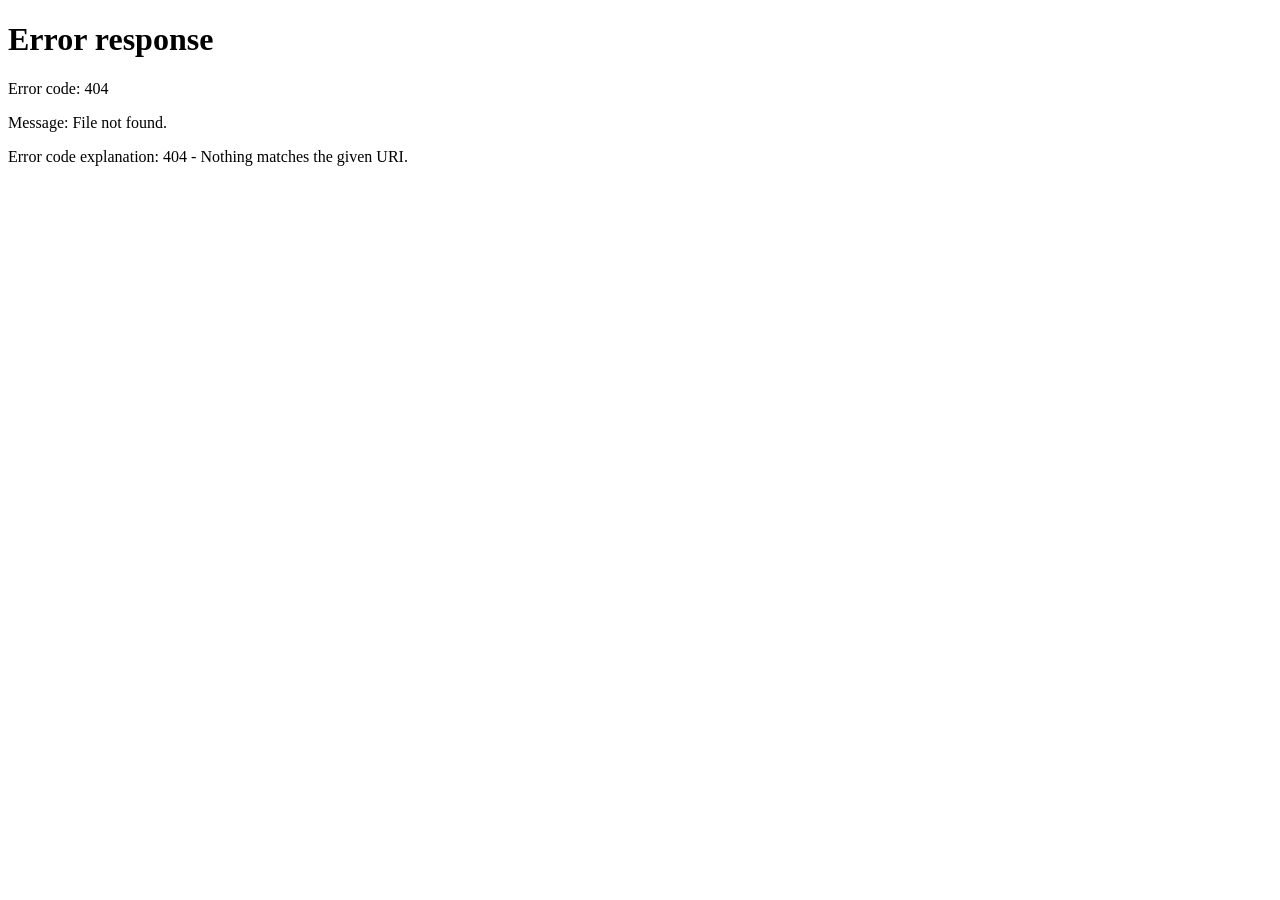
==== part4/base_files/index.html @ 9ecda85d "new commit" ====
<!DOCTYPE html>
<html lang="en">
<head>
    <meta charset="UTF-8">
    <meta name="viewport" content="width=device-width, initial-scale=1.0">
    <title>List of Places</title>
    <link rel="stylesheet" href="styles.css">
    <link rel="icon" type="image/png" href="images/icon.png">
</head>
<body>
    <header>
        <img src="images/logo.png" alt="App Logo" class="logo">
        <nav>
            <a href="index.html">Home</a>
            <a href="login.html" id="login-link">Login</a>
            <a href="register.html" id="register-link">Register</a>
            <a href="#" id="logout-link" style="display: none;">Logout</a>
            <span id="user-greeting" style="margin-left: 15px;"></span>
        </nav>
    </header>

    <main>
        <section id="filter">
            <label for="price-filter">Max Price:</label>
            <select id="price-filter">
                <!-- Options will be populated dynamically -->
            </select>
        </section>

        <section id="places-list">
            <div class="place-card">
                <h2>Beach House</h2>
                <p>$120 per night</p>
                <a href="place.html" class="details-button">View Details</a>
            </div>
            <div class="place-card">
                <h2>Mountain Cabin</h2>
                <p>$90 per night</p>
                <a href="place.html" class="details-button">View Details</a>
            </div>
        </section>
    </main>

    <footer>
        <p>All rights reserved © 2026</p>
    </footer>

    <script src="scripts.js"></script>
</body>
</html>
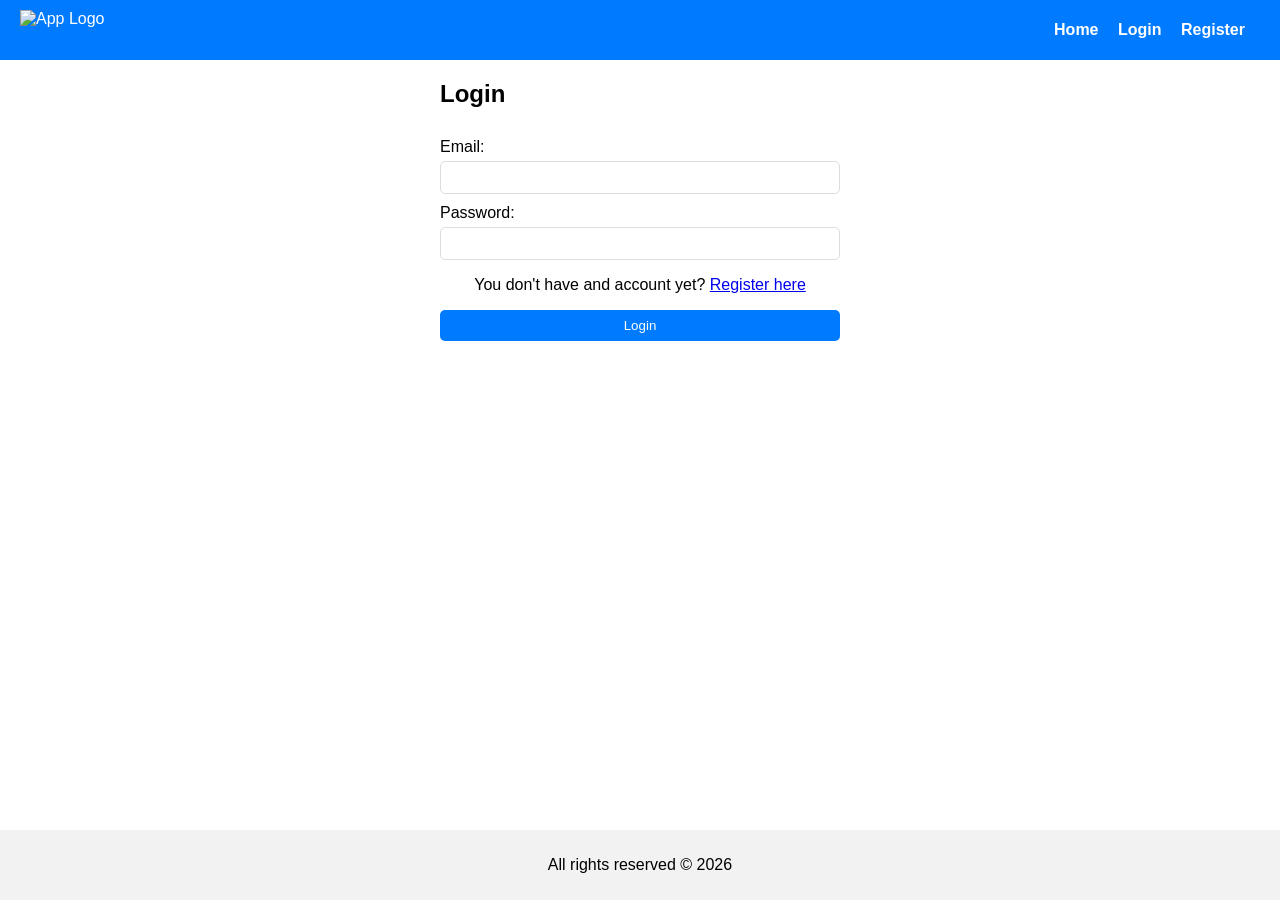
==== commit 24e0632a: "v1.0" ====
--- a/part4/base_files/index.html
+++ b/part4/base_files/index.html
@@ -21,9 +21,9 @@
 
     <main>
         <section id="filter">
+            <a href="add_place.html" class="details-button">+ Add Place</a>
             <label for="price-filter">Max Price:</label>
             <select id="price-filter">
-                <!-- Options will be populated dynamically -->
             </select>
         </section>
 
@@ -38,7 +38,7 @@
                 <p>$90 per night</p>
                 <a href="place.html" class="details-button">View Details</a>
             </div>
-        </section>
+        </main>
     </main>
 
     <footer>
--- a/part4/base_files/styles.css
+++ b/part4/base_files/styles.css
@@ -0,0 +1,142 @@
+/* General reset */
+body {
+  font-family: Arial, sans-serif;
+  margin: 0;
+  padding: 0;
+  min-height: 100dvh;
+  display: flex;
+  flex-direction: column;
+}
+
+main {
+  flex: 1;
+}
+
+/* Header */
+header {
+  display: flex;
+  align-items: center;
+  justify-content: space-between;
+  background-color: #007BFF;
+  padding: 10px 20px;
+  color: white;
+}
+
+header .logo {
+  height: 40px;
+}
+
+header nav a, .login-button {
+  color: white;
+  margin-left: 15px;
+  text-decoration: none;
+  font-weight: bold;
+}
+
+header nav a:hover, .login-button:hover {
+  text-decoration: underline;
+}
+.user-greeting{
+  text-align: center;
+}
+/* Footer */
+footer {
+  text-align: center;
+  padding: 10px;
+  background-color: #f2f2f2;
+  margin-top: 10%;
+}
+
+/* Place and review cards */
+.place-card, .review-card {
+  margin: 2%;
+  padding-left: clamp(15px, 3%, 20px);
+  padding-right: max(15px, 3%);
+  border: 1px solid #ddd;
+  border-radius: 10px;
+  background-color: #fafafa;
+}
+
+.place-card {
+  padding-bottom: clamp(25px, 3%, 25px);
+}
+
+
+
+.details-button, .add-review button, .login-form button {
+  background-color: #007BFF;
+  color: white;
+  padding: 8px 12px;
+  border: none;
+  border-radius: 5px;
+  cursor: pointer;
+}
+
+.details-button:hover, .add-review button:hover, .login-form button:hover {
+  background-color: #0056b3;
+}
+
+.place-info {
+  margin: 2%;
+}
+
+#reviews h3 {
+  margin-left: 2%;
+}
+
+#add-review{
+  margin: 5%;
+}
+
+#add-review h2{
+  text-align: center;
+}
+
+#filter {
+  padding: clamp(15px, 3%, 25px);
+}
+/* Forms */
+form {
+  display: flex;
+  flex-direction: column;
+  max-width: 400px;
+  margin: auto;
+}
+
+form p {
+  text-align: center;
+}
+
+form label {
+  margin-top: 10px;
+}
+
+form input, form textarea, form select {
+  padding: 8px;
+  margin-top: 5px;
+  border: 1px solid #ddd;
+  border-radius: 5px;
+}
+
+.login-form {
+  padding-right: max(3%);
+  padding-left: max(3%);
+}
+
+/* Amenities icons */
+.place-info ul {
+  list-style: disc;
+  padding-left: 20px;
+}
+
+.place-info li {
+  margin: 5px 0;
+}
+
+.place-info img {
+  width: 24px;
+  height: 24px;
+  vertical-align: middle;
+  margin-right: 5px;
+}
+
